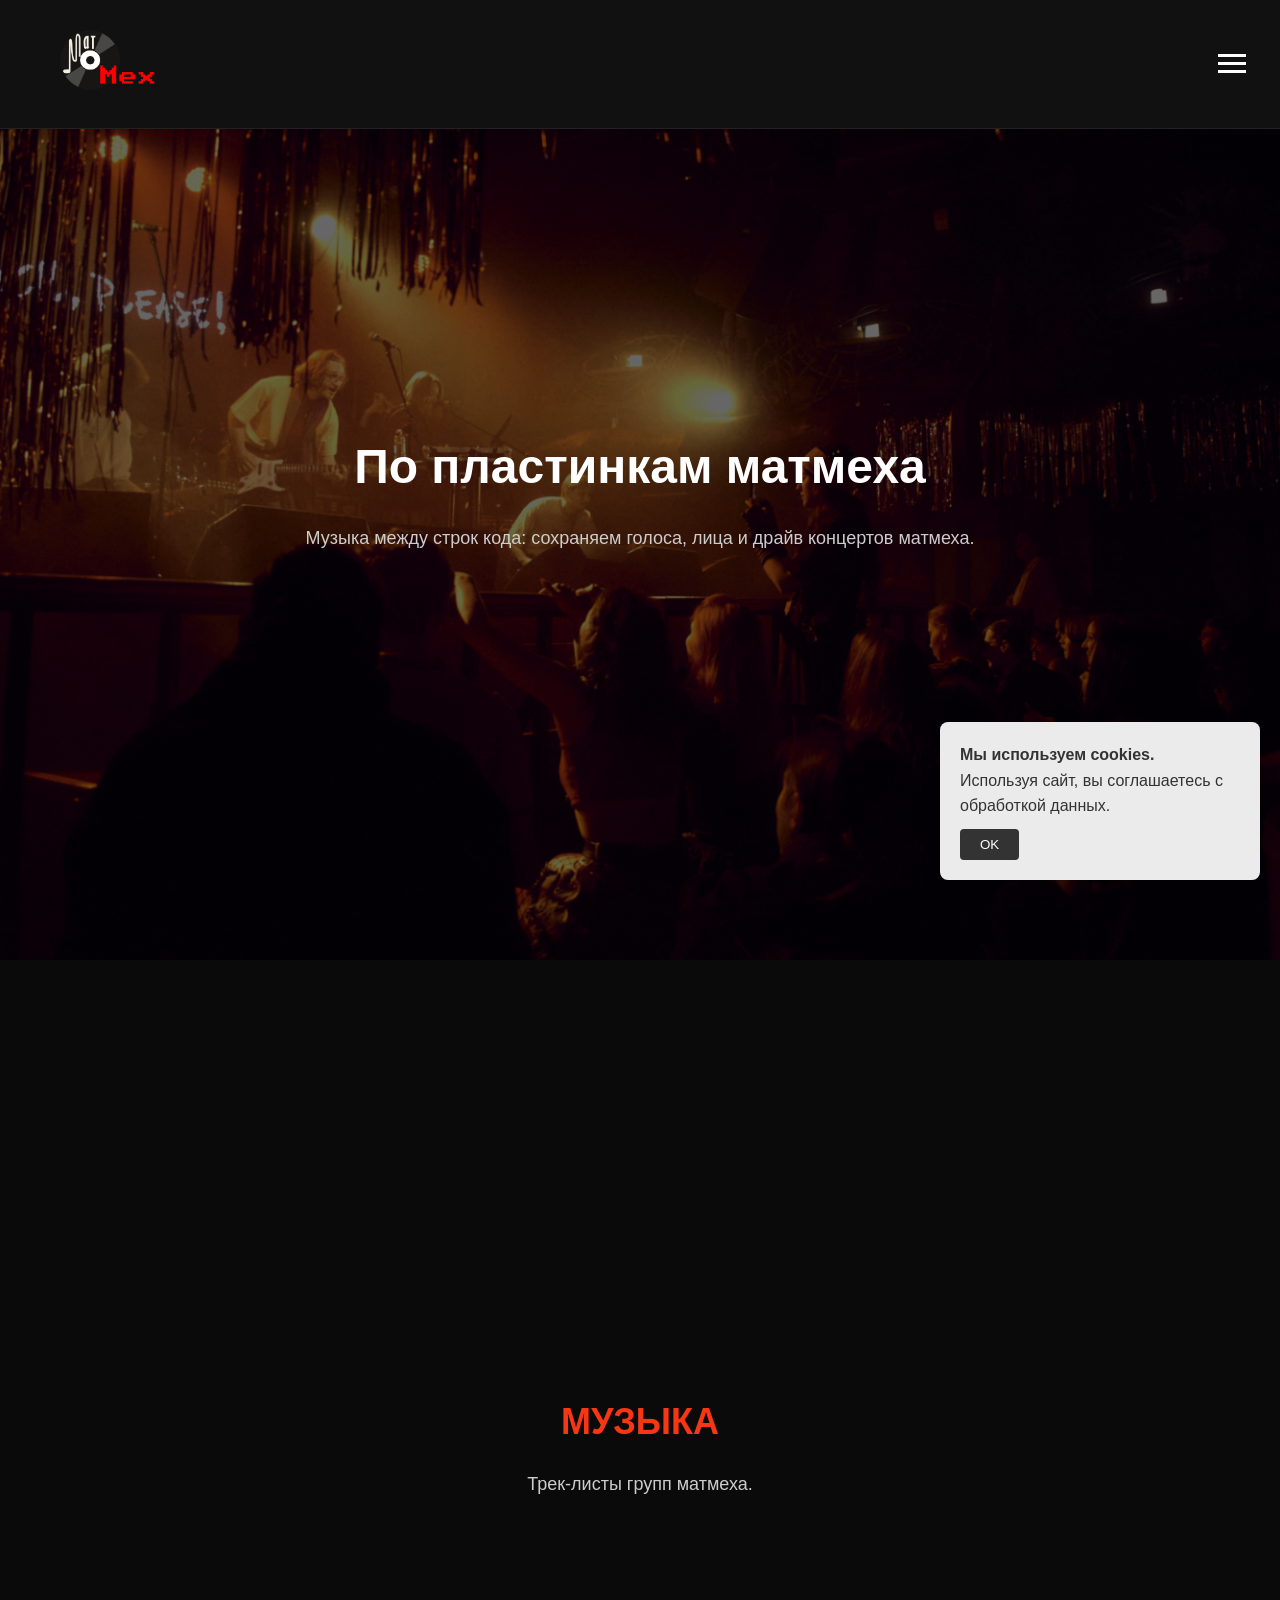
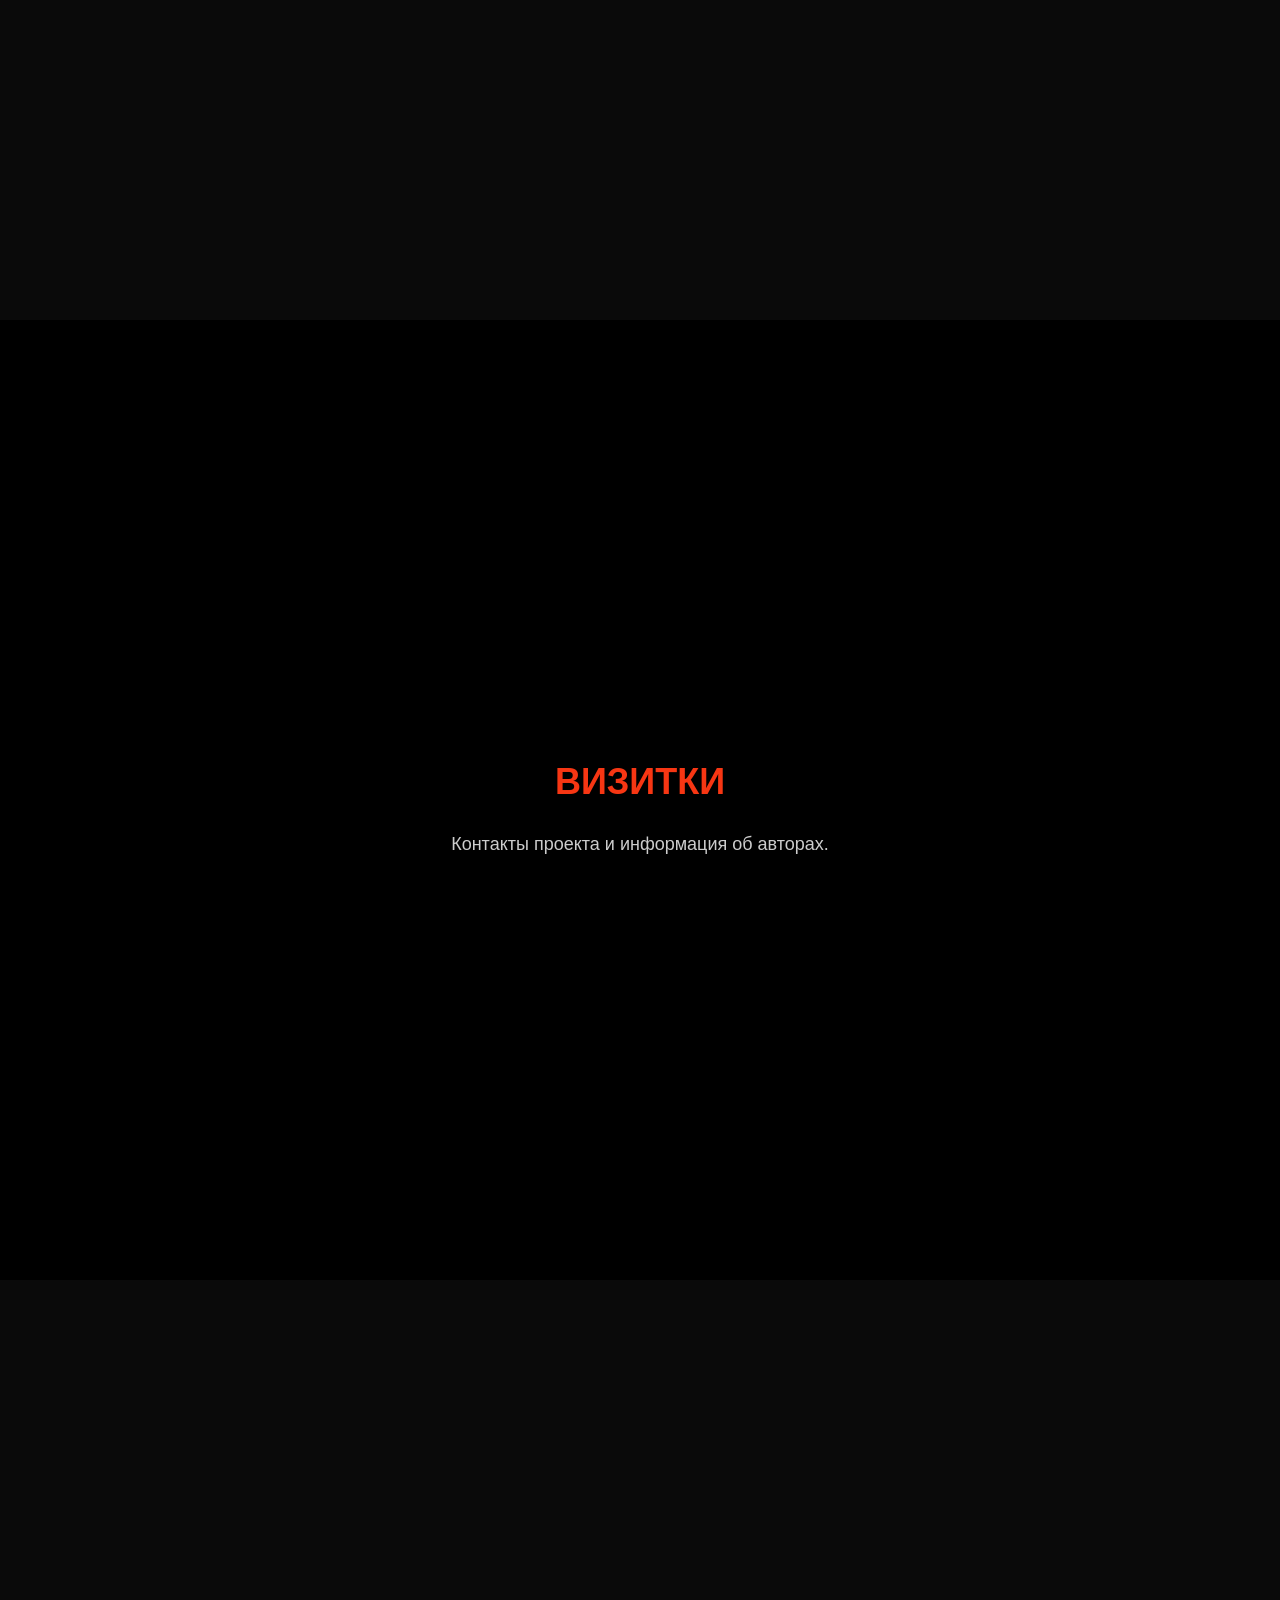
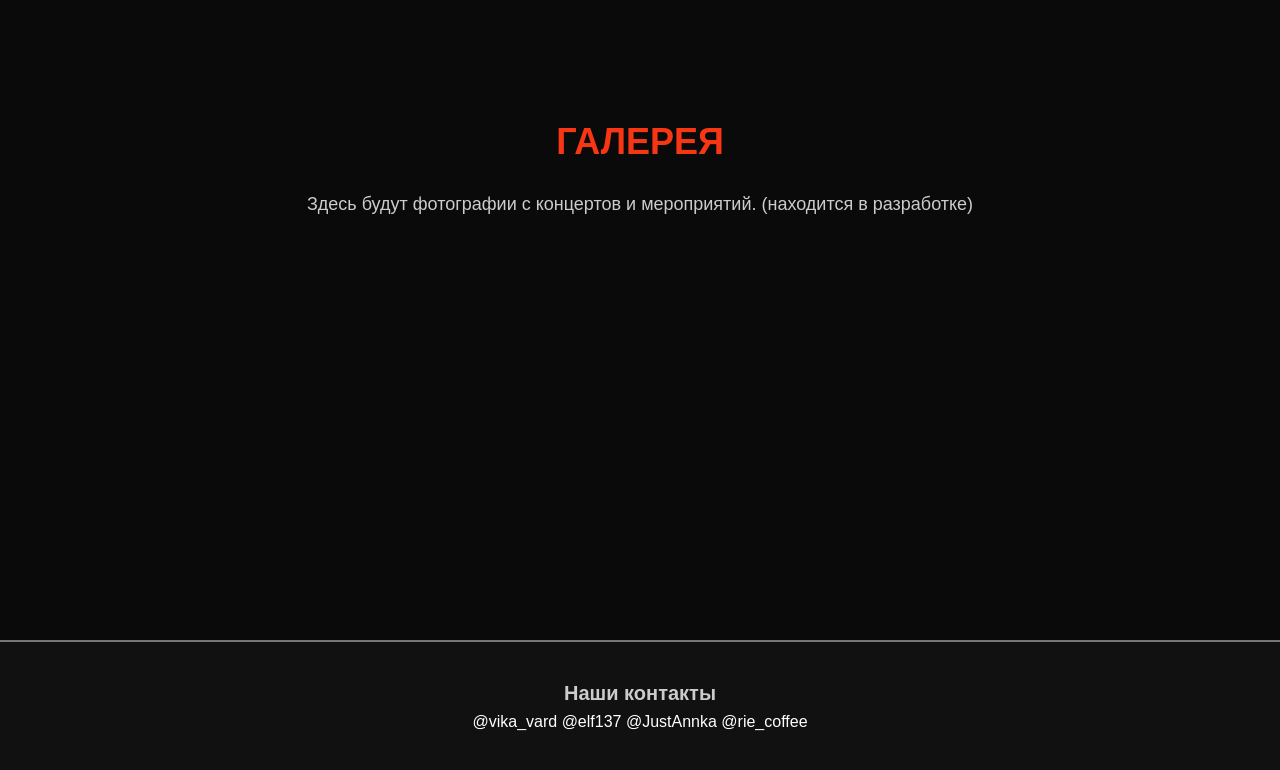
==== index.html @ 9b798415 "Update index.html" ====
<!DOCTYPE html>
<html lang="ru">
<head>
    <meta charset="utf-8" />
    <meta name="viewport" content="width=device-width, initial-scale=1.0" />
    <title>Проект По пластинкам матмеха</title>
    <meta name="description" content="Информация о музыкантах матмеха" />
    <link rel="stylesheet" href="https://tildacdn.com" type="text/css" />

    <link rel="stylesheet" href="style.css" />
</head>
<body class="t-body">

    <!-- Виджет COOKIE -->
    <div id="cookie-notice" class="cookie-wrapper">
        <div class="cookie-text">
            <strong>Мы используем cookies.</strong><br /> 
            Используя сайт, вы соглашаетесь с обработкой данных.
        </div>
        <button id="cookie-ok" class="cookie-btn">OK</button>
    </div>

    <!-- ШАПКА И МЕНЮ -->
    <header class="header">
        <div class="header__container">
            <div class="logo">
                <img src="logo.png" alt="Logo">
            </div>
            <!-- Кнопка Бургер -->
            <button type="button" class="t-menuburger">
                <span></span><span></span><span></span><span></span>
            </button>
        </div>
        <!-- Выпадающее меню -->
        <nav class="mobile-menu">
            <ul class="menu-list">
                <li><a href="#about">О ПРОЕКТЕ</a></li>
                <li><a href="#gallery">ГАЛЕРЕЯ</a></li>
                <li><a href="#music">МУЗЫКА</a></li>
                <li><a href="#vizitka">ВИЗИТКИ</a></li>
            </ul>
        </nav>
    </header>

    <!-- ОСНОВНОЙ КОНТЕНТ -->
    <main id="allrecords" class="t-records">
        
        <!-- Секция 1: Главный экран -->
        <section class="page-section hero-bg">
            <div class="container">
                <h1 class="t-title">По пластинкам матмеха</h1>
                <p class="t-descr">Музыка между строк кода: сохраняем голоса, лица и драйв концертов матмеха.</p>
            </div>
        </section>

        <!-- Секция 3: Музыка -->
        <section id="music" class="page-section">
            <div class="container">
                <h2><a href="music.html">Музыка</a></h2>
                <p>Трек-листы групп матмеха.</p>
            </div>
        </section>

        <!-- Секция 4: Визитка -->
        <section id="vizitka" class="page-section">
            <div class="container">
                <h2><a href="visit_cards.html">Визитки</a></h2>
                <p>Контакты проекта и информация об авторах.</p>
            </div>
        </section>

        <!-- Секция 5: Галерея -->
        <section id="gallery" class="page-section">
            <div class="container">
                <h2><a href="#gallery">Галерея</a></h2>
                <p>Здесь будут фотографии с концертов и мероприятий. (находится в разработке)</p>
            </div>
        </section>

    </main>

    <!-- Нижняя часть страницы -->
    <footer class="footer">
    <div class="container">
        <p>Наши контакты</p>
        <div class="telegram-links">
            <a href="https://t.me/vika_vard" target="_blank">@vika_vard</a>
            <a href="https://t.me/elf137" target="_blank">@elf137</a>
            <a href="https://t.me/JustAnnka" target="_blank">@JustAnnka</a>
            <a href="https://t.me/rie_coffee" target="_blank">@rie_coffee</a>
        </div>
    </div>
    </footer>

    <!-- СКРИПТЫ -->
    <script src="script.js"></script>

    <!-- Яндекс.Метрика (Noscript часть) -->
    <noscript>
        <div><img src="https://yandex.ru" style="position:absolute; left:-9999px;" alt="" /></div>
    </noscript>

</body>
</html>
---- style.css ----
/* ОБЩИЕ СТИЛИ */
body {
   margin: 0;
    background-color: #000;
    color: #fff;
    font-family: 'Arial', sans-serif;
    line-height: 1.6;
    -webkit-font-smoothing: antialiased;
    -moz-osx-font-smoothing: grayscale;
}

.container {
    max-width: 1200px;
    margin: 0 auto;
    padding: 0 20px;
}

.container a {
    text-decoration: none; 
    color: inherit;       
    display: inline-block;
}

.container h2 a {
    color: #f73613 !important;
}

/* ШАПКА */
.header {
    background-color: #111;
    padding: 10px 0;
    position: fixed;
    width: 100%;
    top: 0;
    z-index: 1000;
    border-bottom: 1px solid #222;
   /* border-top: 1px solid #222;*/
}

.header__container {
    display: flex;
    justify-content: space-between;
    align-items: center;
    max-width: 1200px;
    margin: 0 auto;
    padding: 0 20px;
}

.logo img {
    height: 100px;
    width: auto;
}

/* БУРГЕР */
.t-menuburger {
    width: 28px;
    height: 20px;
    position: relative;
    border: none;
    background: none;
    cursor: pointer;
}

.t-menuburger span {
    display: block;
    position: absolute;
    width: 100%;
    height: 3px;
    background-color: #fff;
    transition: .25s ease-in-out;
}

.t-menuburger span:nth-child(1) { top: 0; }
.t-menuburger span:nth-child(2), .t-menuburger span:nth-child(3) { top: 8px; }
.t-menuburger span:nth-child(4) { top: 16px; }

.t-menuburger.open span:nth-child(1) { top: 8px; width: 0%; left: 50%; }
.t-menuburger.open span:nth-child(2) { transform: rotate(45deg); }
.t-menuburger.open span:nth-child(3) { transform: rotate(-45deg); }
.t-menuburger.open span:nth-child(4) { top: 8px; width: 0%; left: 50%; }

/* МОБИЛЬНОЕ МЕНЮ */
.mobile-menu {
    position: fixed;
    top: 70px;
    left: 0;
    width: 100%;
    height: 0;
    background: #111;
    overflow: hidden;
    transition: 0.3s ease-in-out;
}

.mobile-menu.active {
    height: calc(100vh - 70px);
}

.menu-list {
    list-style: none;
    padding: 40px;
    text-align: center;
}

.menu-list li { margin-bottom: 30px; }

.menu-list a {
    color: #fff;
    text-decoration: none;
    font-size: 22px;
    font-weight: 700;
    letter-spacing: 2px;
    text-transform: uppercase;
}

.menu-list a:hover { color: #f73613; }

.footer {
    background-color: #111;
    padding: 35px;
    text-align: center;
    border-top: 2px solid #777777;
}

.footer p {
    margin: 0;
    font-size: 20px;
    font-weight: bold;
}

/* СЕКЦИИ */
.page-section {
    padding: 120px 0;
    min-height: 80vh;
    display: flex;
    align-items: center;
   justify-content: center;
}

section:nth-child(even) { background-color: #0a0a0a; }

.hero-bg {
   /* background: linear-gradient(rgba(0,0,0,0.7), rgba(0,0,0,0.7)), 
                url('https://tildacdn.com');*/
   background: linear-gradient(rgba(0,0,0,0.6), rgba(0,0,0,0.6)), 
                url('entry 101.jpg');
    background-size: cover;
    background-position: center;
    text-align: center;
}

h1 {
    font-size: clamp(1.5rem, 4vw + 1rem, 3rem);
    color: #fff;
    margin-bottom: 10px;

}

h2 {
     font-size: 36px;
    color: #f73613; 
    text-transform: uppercase;
    margin-bottom: 20px;
}

p {
    color: #ccc;
    font-size: 18px;
}

.page-section .container {
  width: 100%;
  box-sizing: border-box;
  margin-left: auto;
  margin-right: auto;
   text-align: center;
}

.page-section h2 {
  margin-left: 0;
  margin-right: 0;
   text-align: center;
}



@media (max-width: 768px) {
   body {
      font-size: 14px;
   }
   h1{
      font-size: 24px;
   }
}
      
/* COOKIE */
.cookie-wrapper {
    position: fixed;
    bottom: 20px;
    right: 20px;
    background: #ebebeb;
    color: #333;
    padding: 20px;
    border-radius: 8px;
    width: 280px;
    z-index: 2000;
    box-shadow: 0 4px 15px rgba(0,0,0,0.5);
}

.cookie-btn {
    margin-top: 10px;
    background: #333;
    color: #fff;
    border: none;
    padding: 8px 20px;
    border-radius: 4px;
    cursor: pointer;
}

/* Анимация появления контента */
.t-records { opacity: 0; transition: opacity 0.6s ease; }
.t-records_visible { opacity: 1; }

#vizitka a, 
#vizitka h2 a, 
.btn-link {
    text-decoration: none !important;
    border-bottom: none !important; /* На случай, если это имитация линией снизу */
    box-shadow: none !important;    /* На случай, если это тень */
}
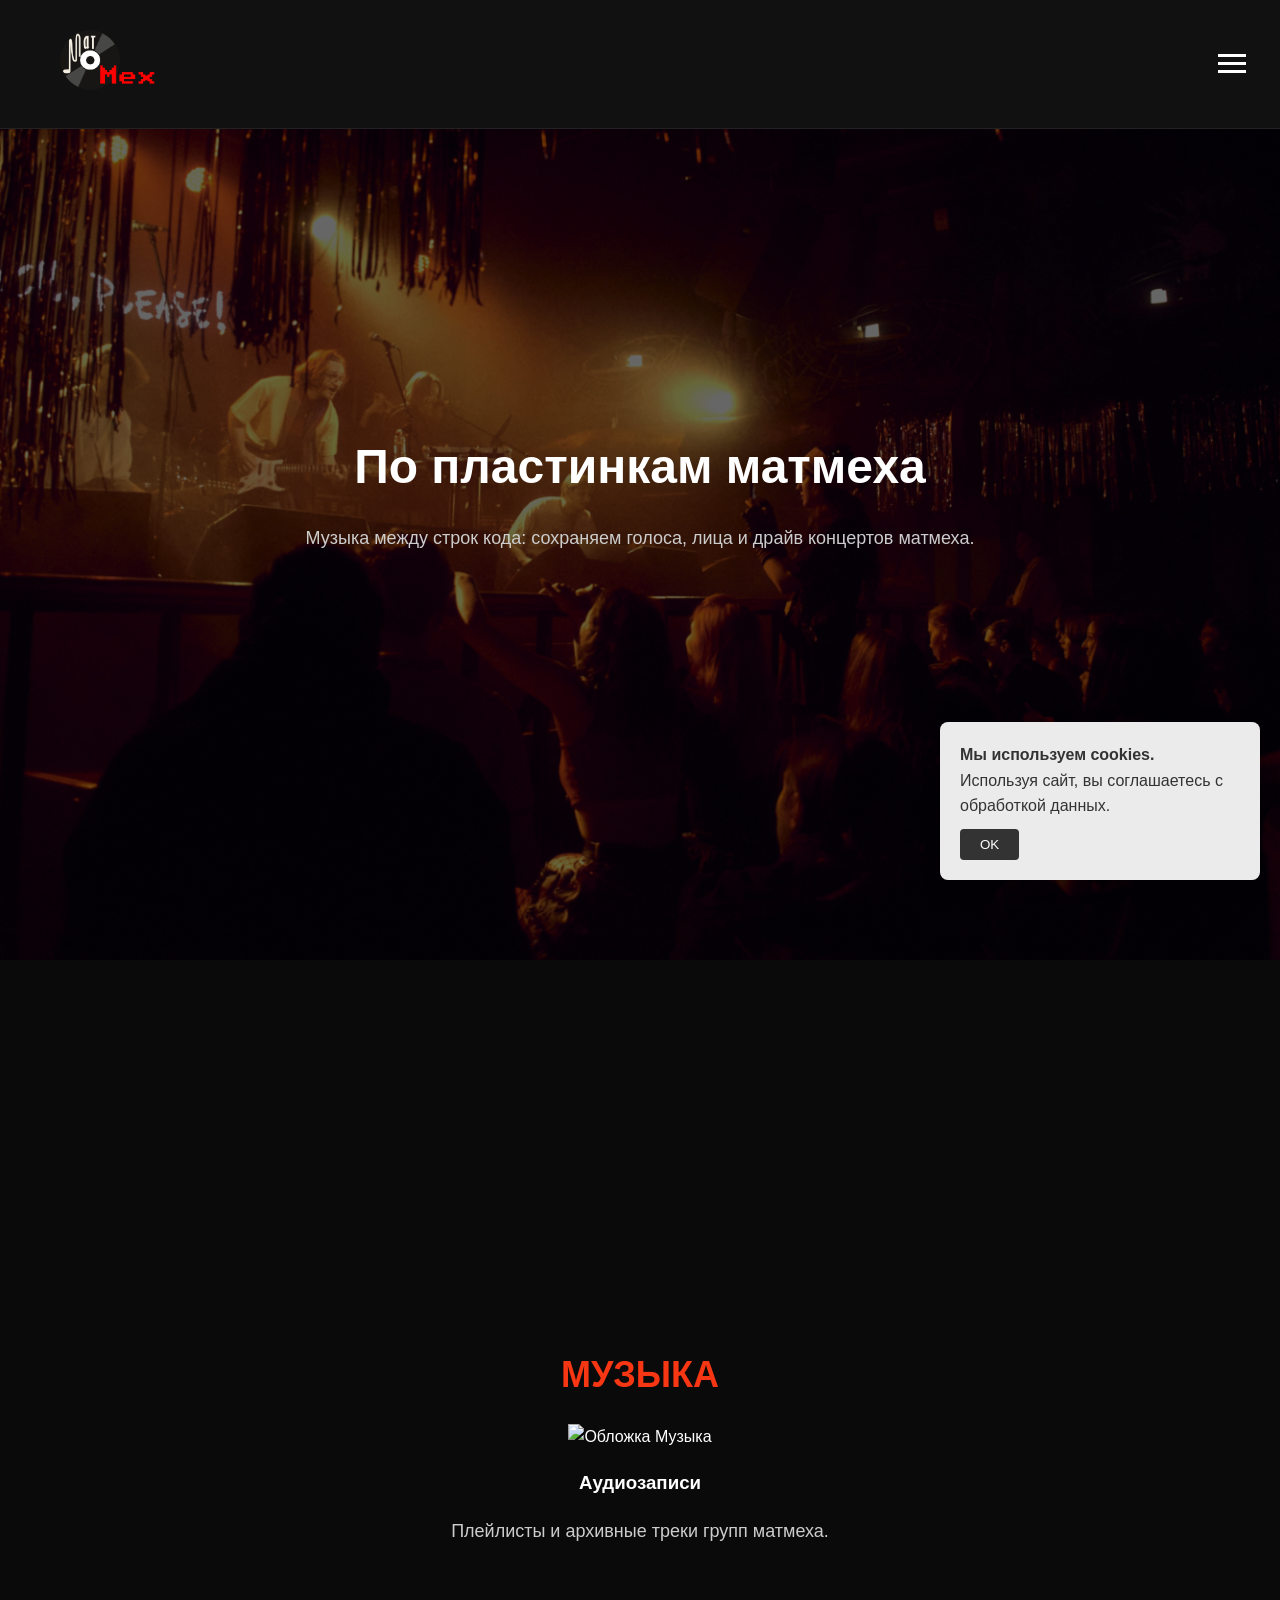
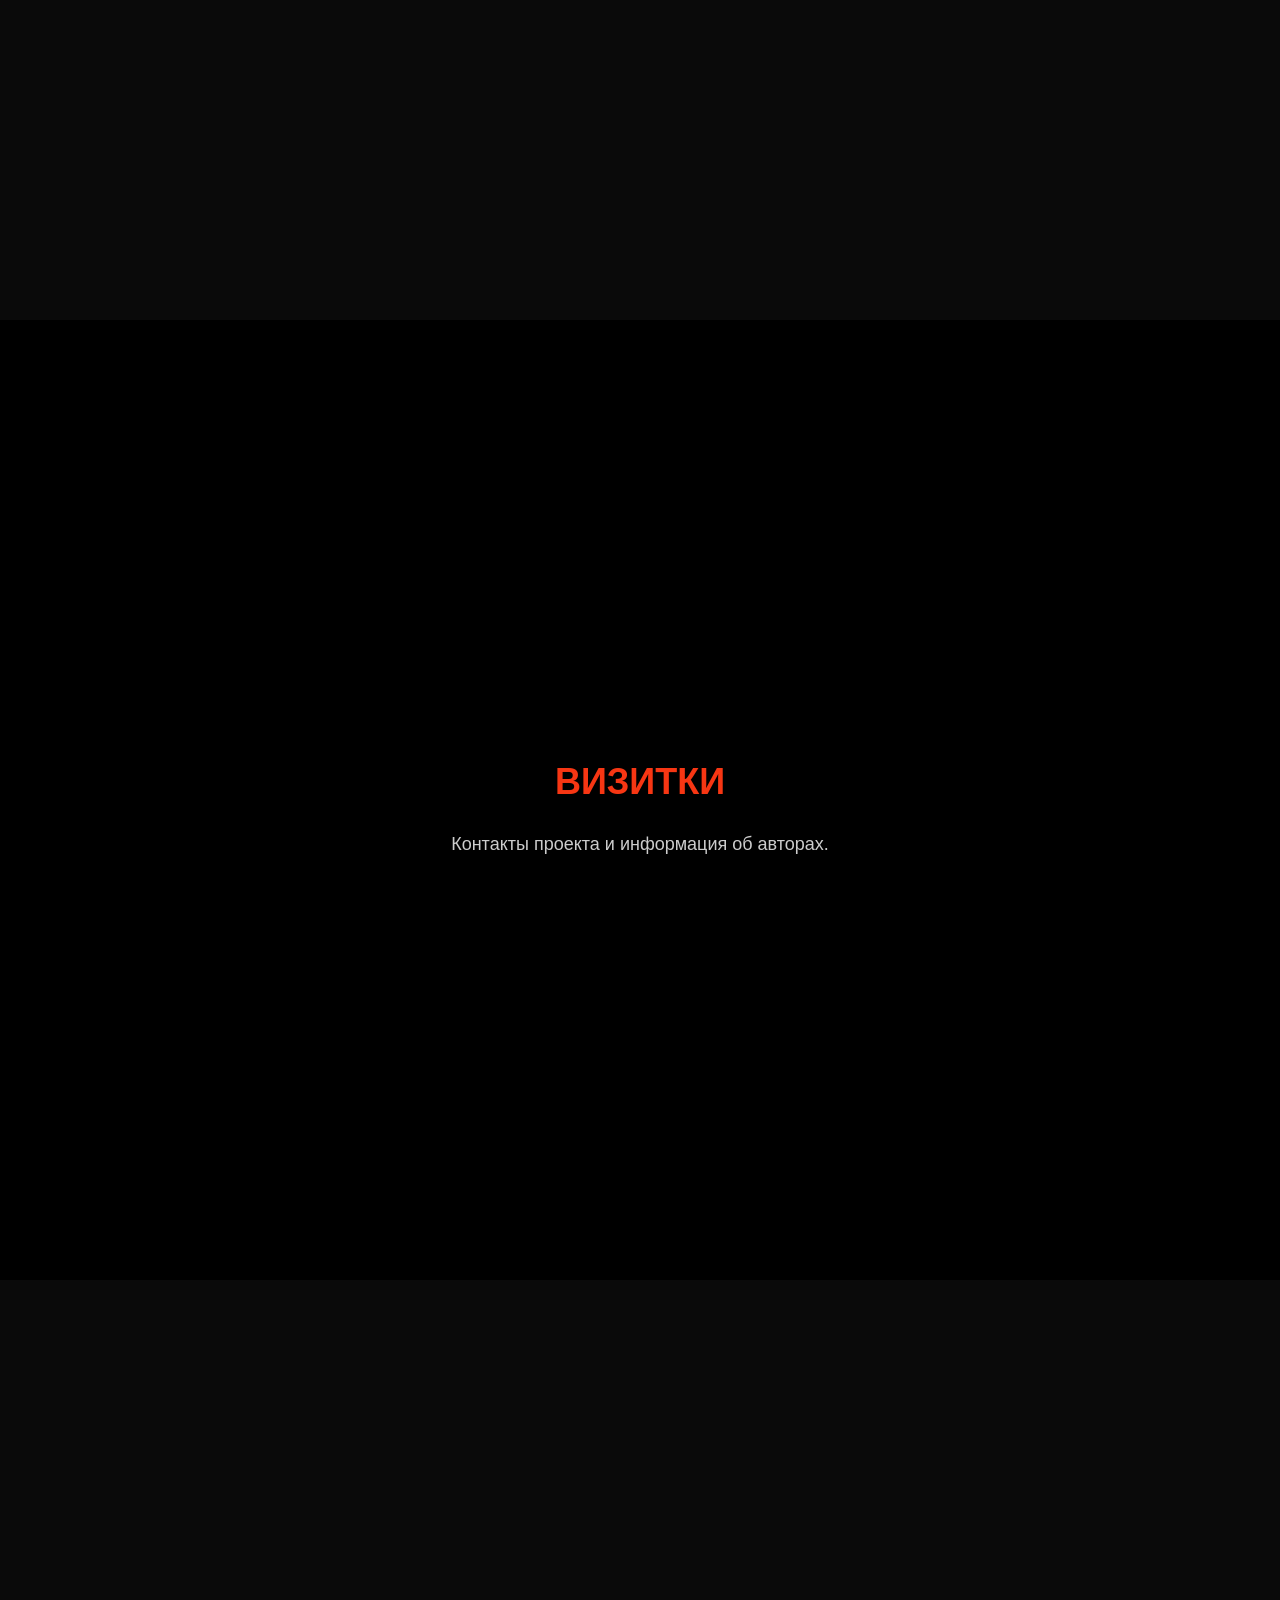
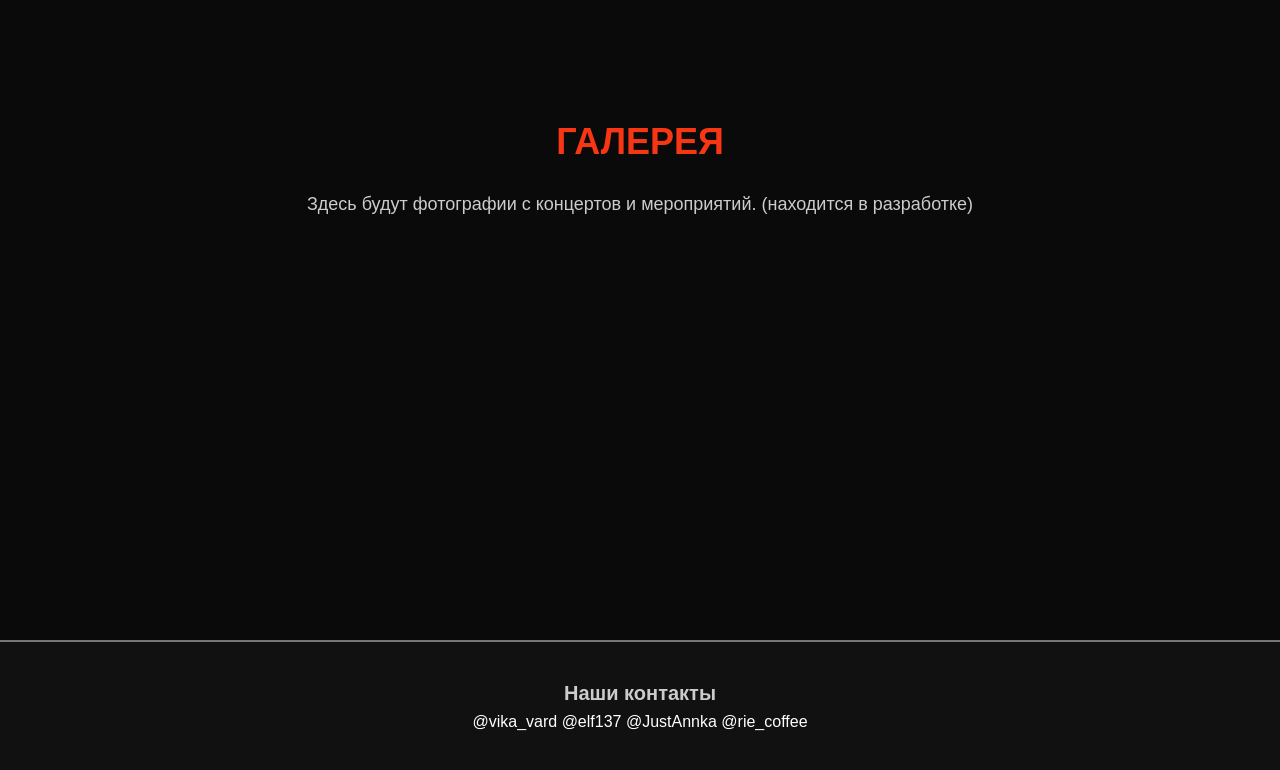
==== commit 5c5e6b4f: "Update index.html" ====
--- a/index.html
+++ b/index.html
@@ -53,11 +53,22 @@
             </div>
         </section>
 
-        <!-- Секция 3: Музыка -->
+       <!-- Секция 3: Музыка -->
         <section id="music" class="page-section">
             <div class="container">
-                <h2><a href="music.html">Музыка</a></h2>
-                <p>Трек-листы групп матмеха.</p>
+                <h2>Музыка</h2>
+                <div class="cards-grid">
+                    <!-- Карточка 1 -->
+                    <a href="music.html" class="section-card">
+                        <div class="card-image-wrapper">
+                            <img src="music-cover.jpg" alt="Обложка Музыка">
+                        </div>
+                        <div class="card-content">
+                            <h3>Аудиозаписи</h3>
+                            <p>Плейлисты и архивные треки групп матмеха.</p>
+                        </div>
+                    </a>
+                </div>
             </div>
         </section>
 
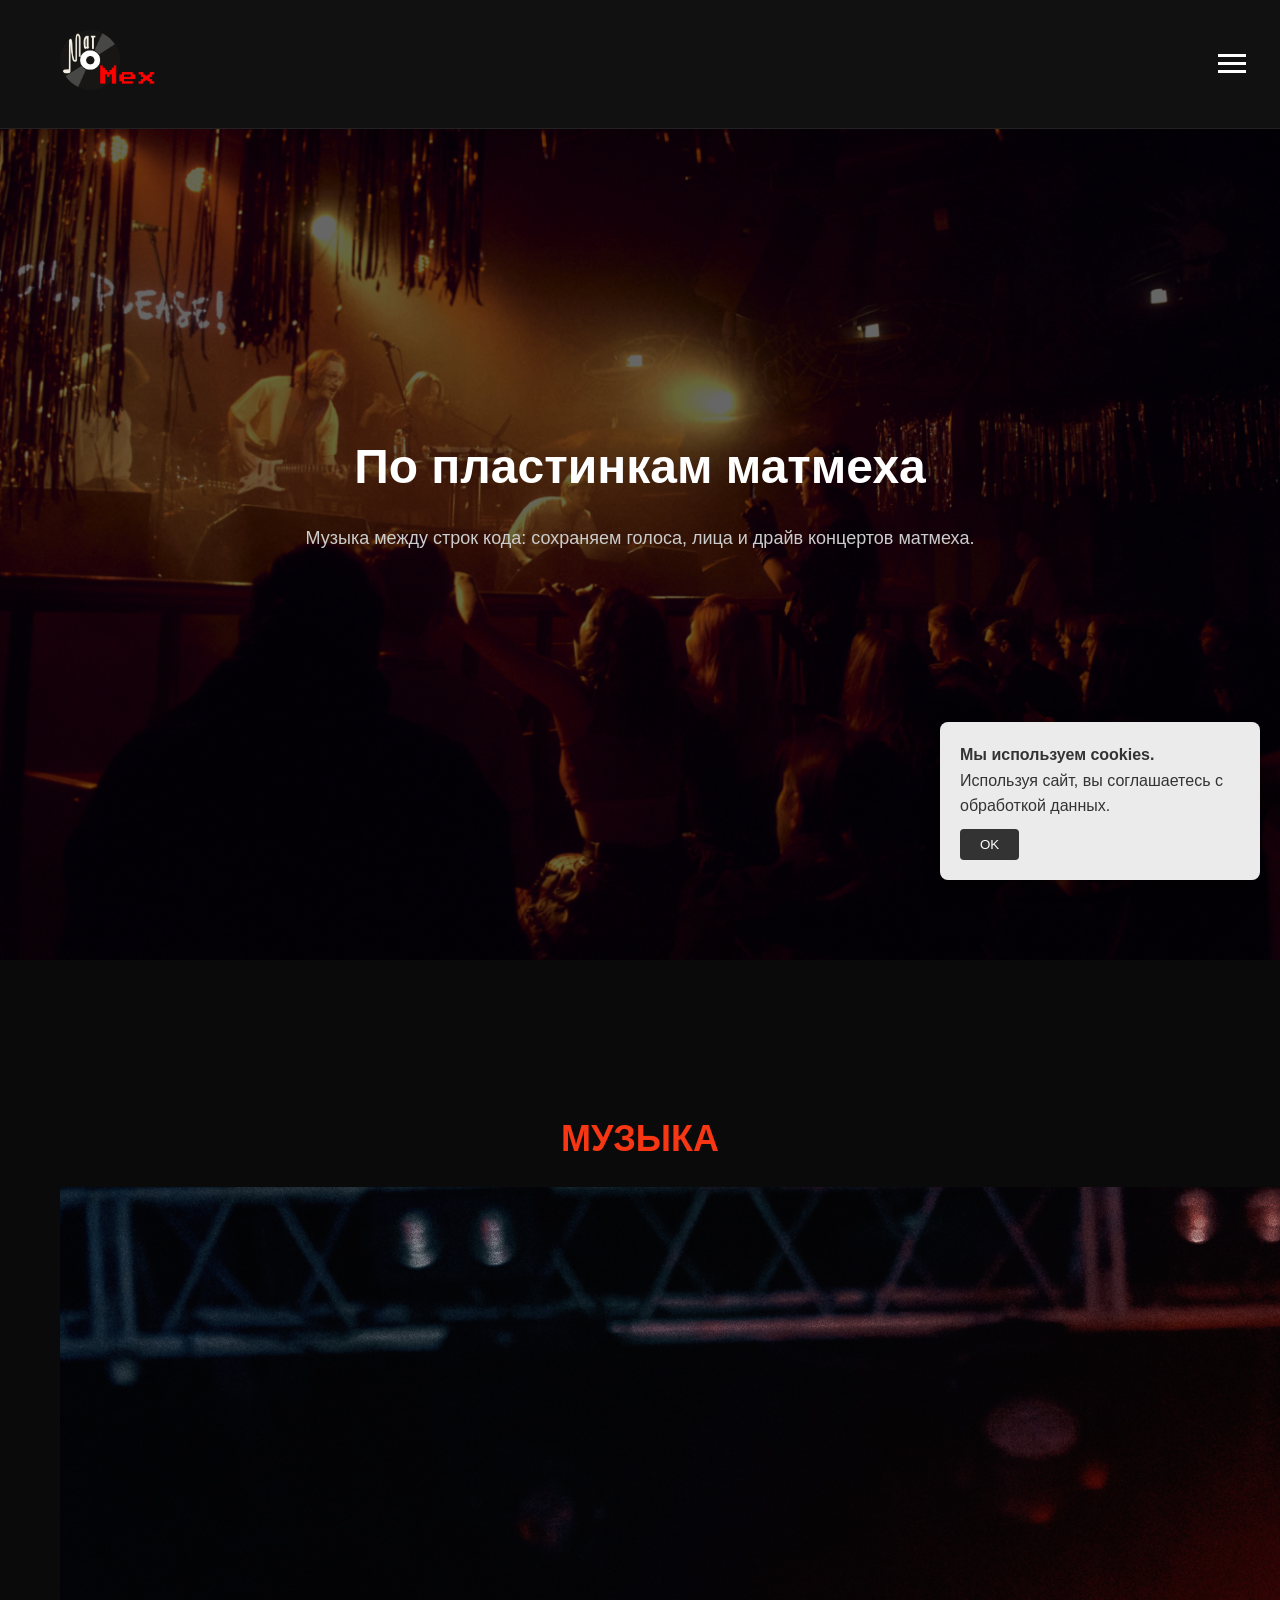
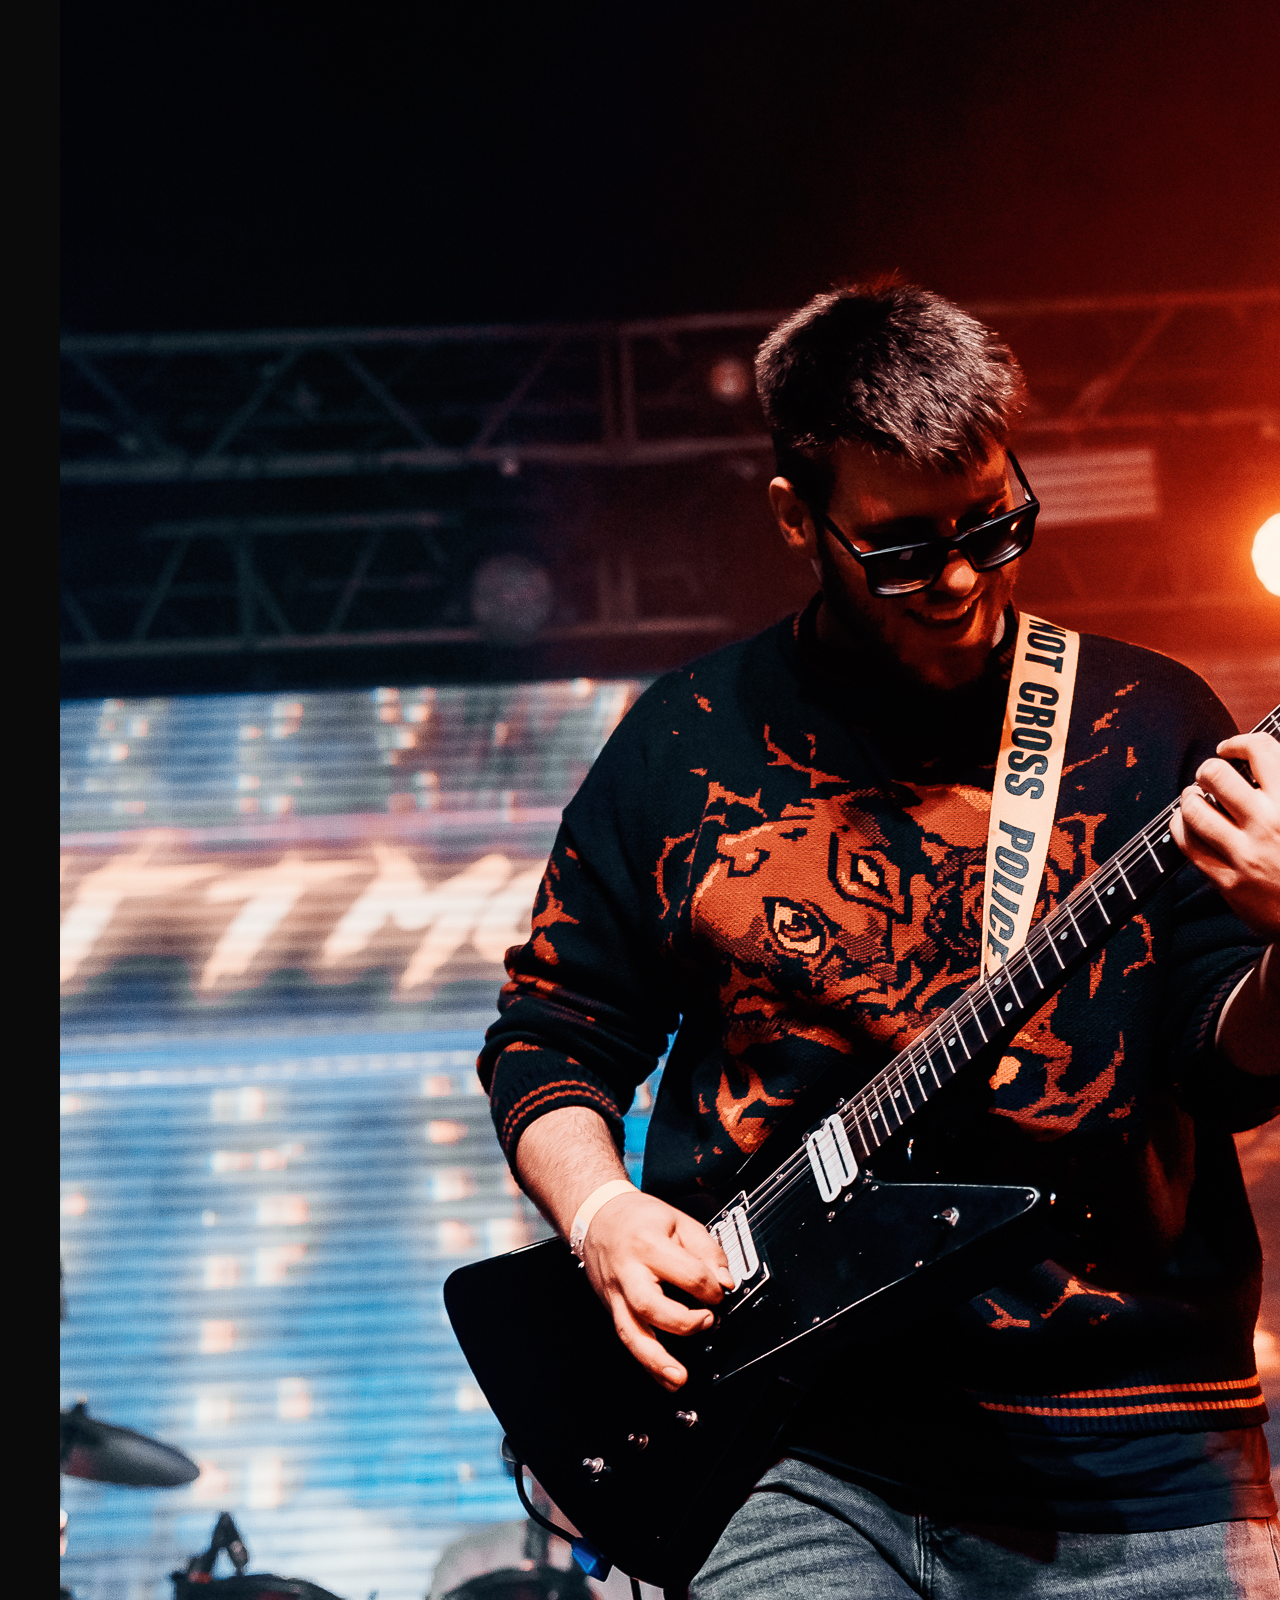
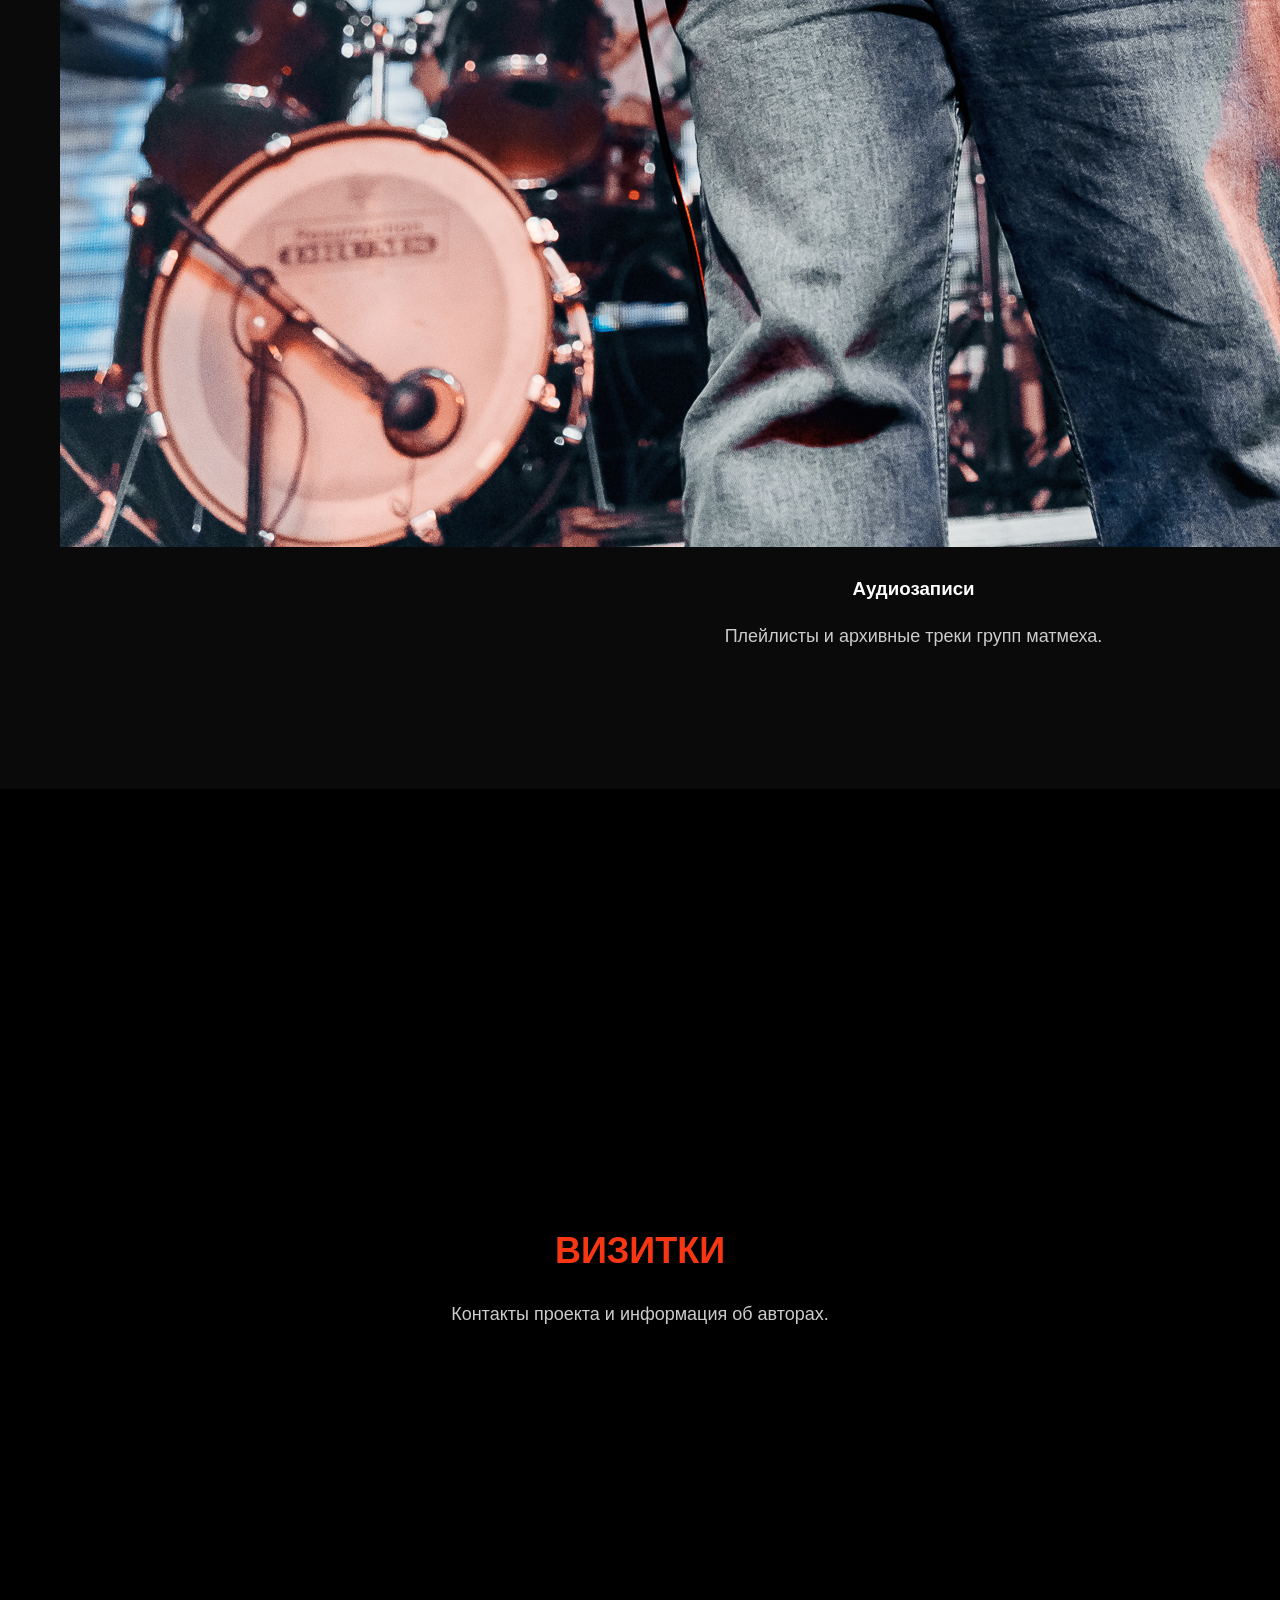
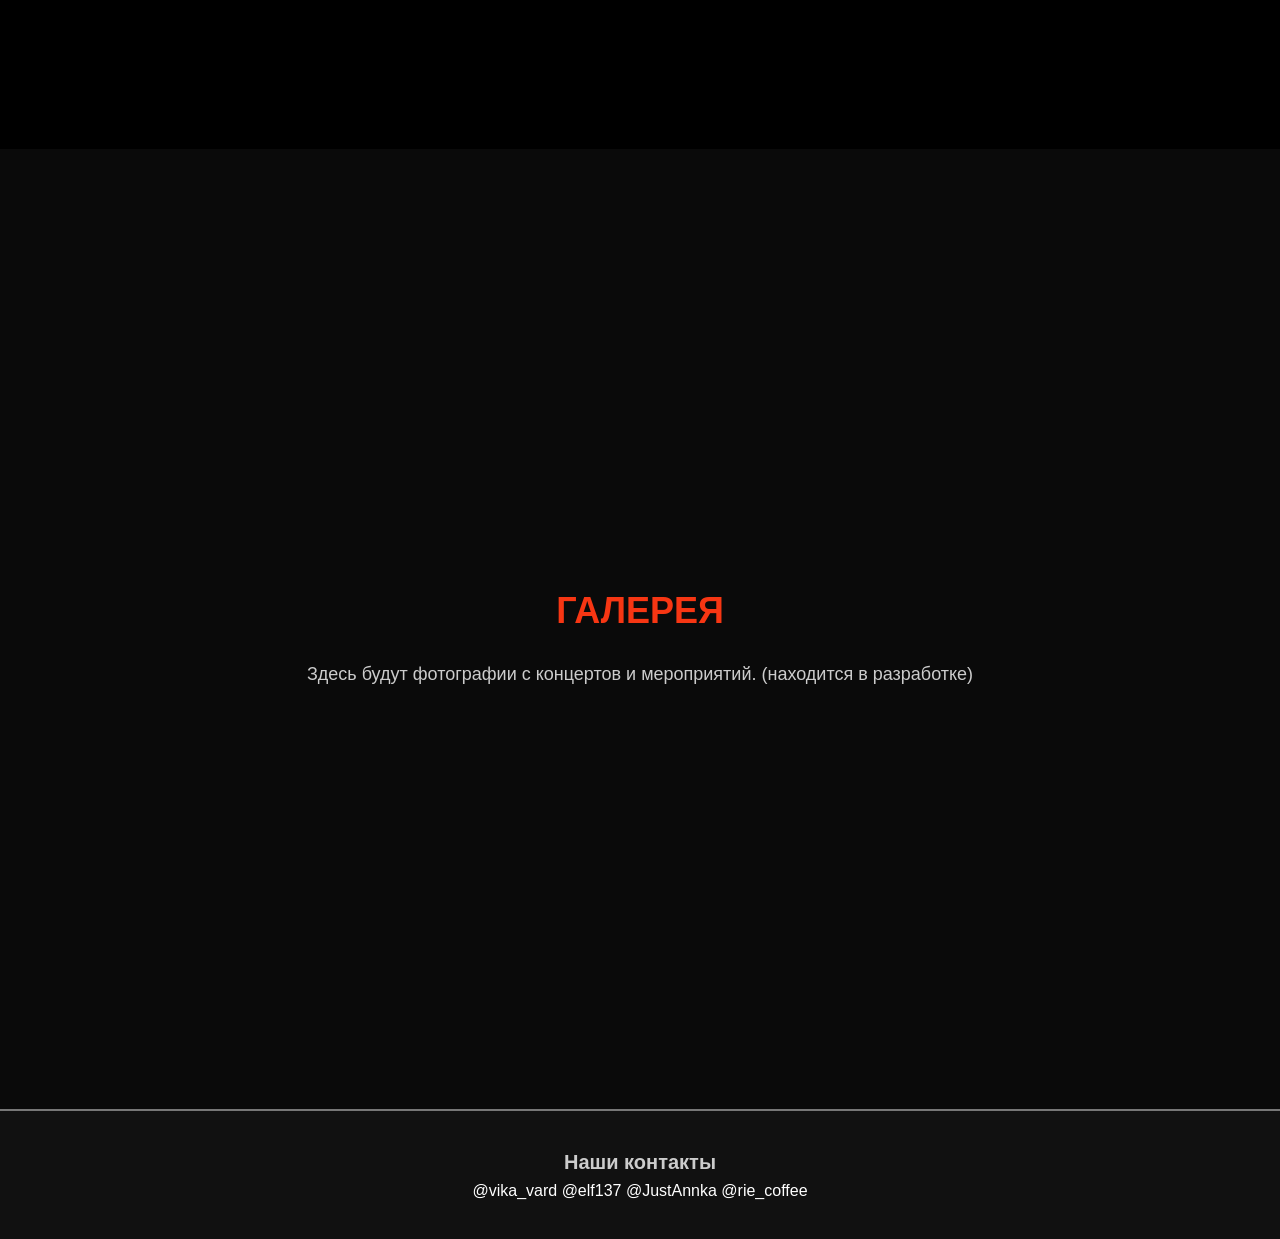
==== commit eb2f4081: "Update index.html" ====
--- a/index.html
+++ b/index.html
@@ -61,7 +61,7 @@
                     <!-- Карточка 1 -->
                     <a href="music.html" class="section-card">
                         <div class="card-image-wrapper">
-                            <img src="music-cover.jpg" alt="Обложка Музыка">
+                            <img src="DSC04264.jpg" alt="Обложка Музыка">
                         </div>
                         <div class="card-content">
                             <h3>Аудиозаписи</h3>
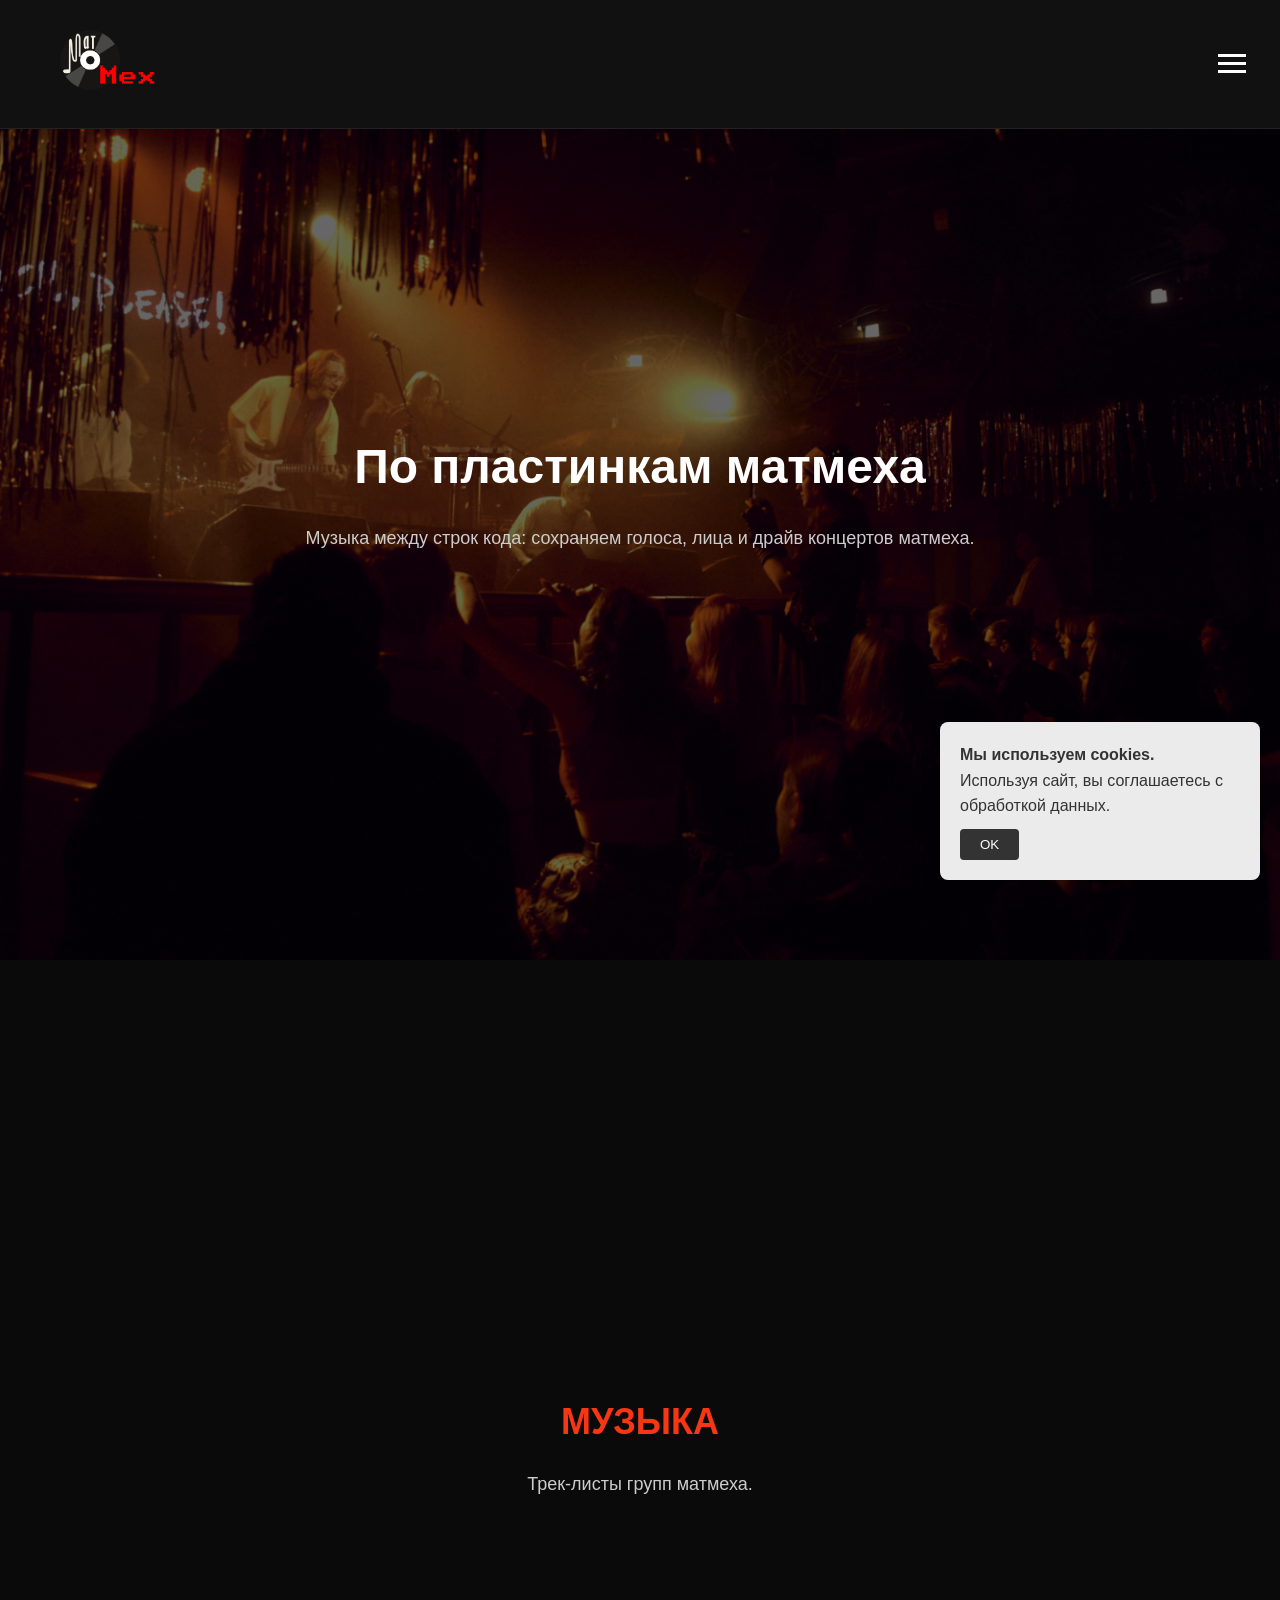
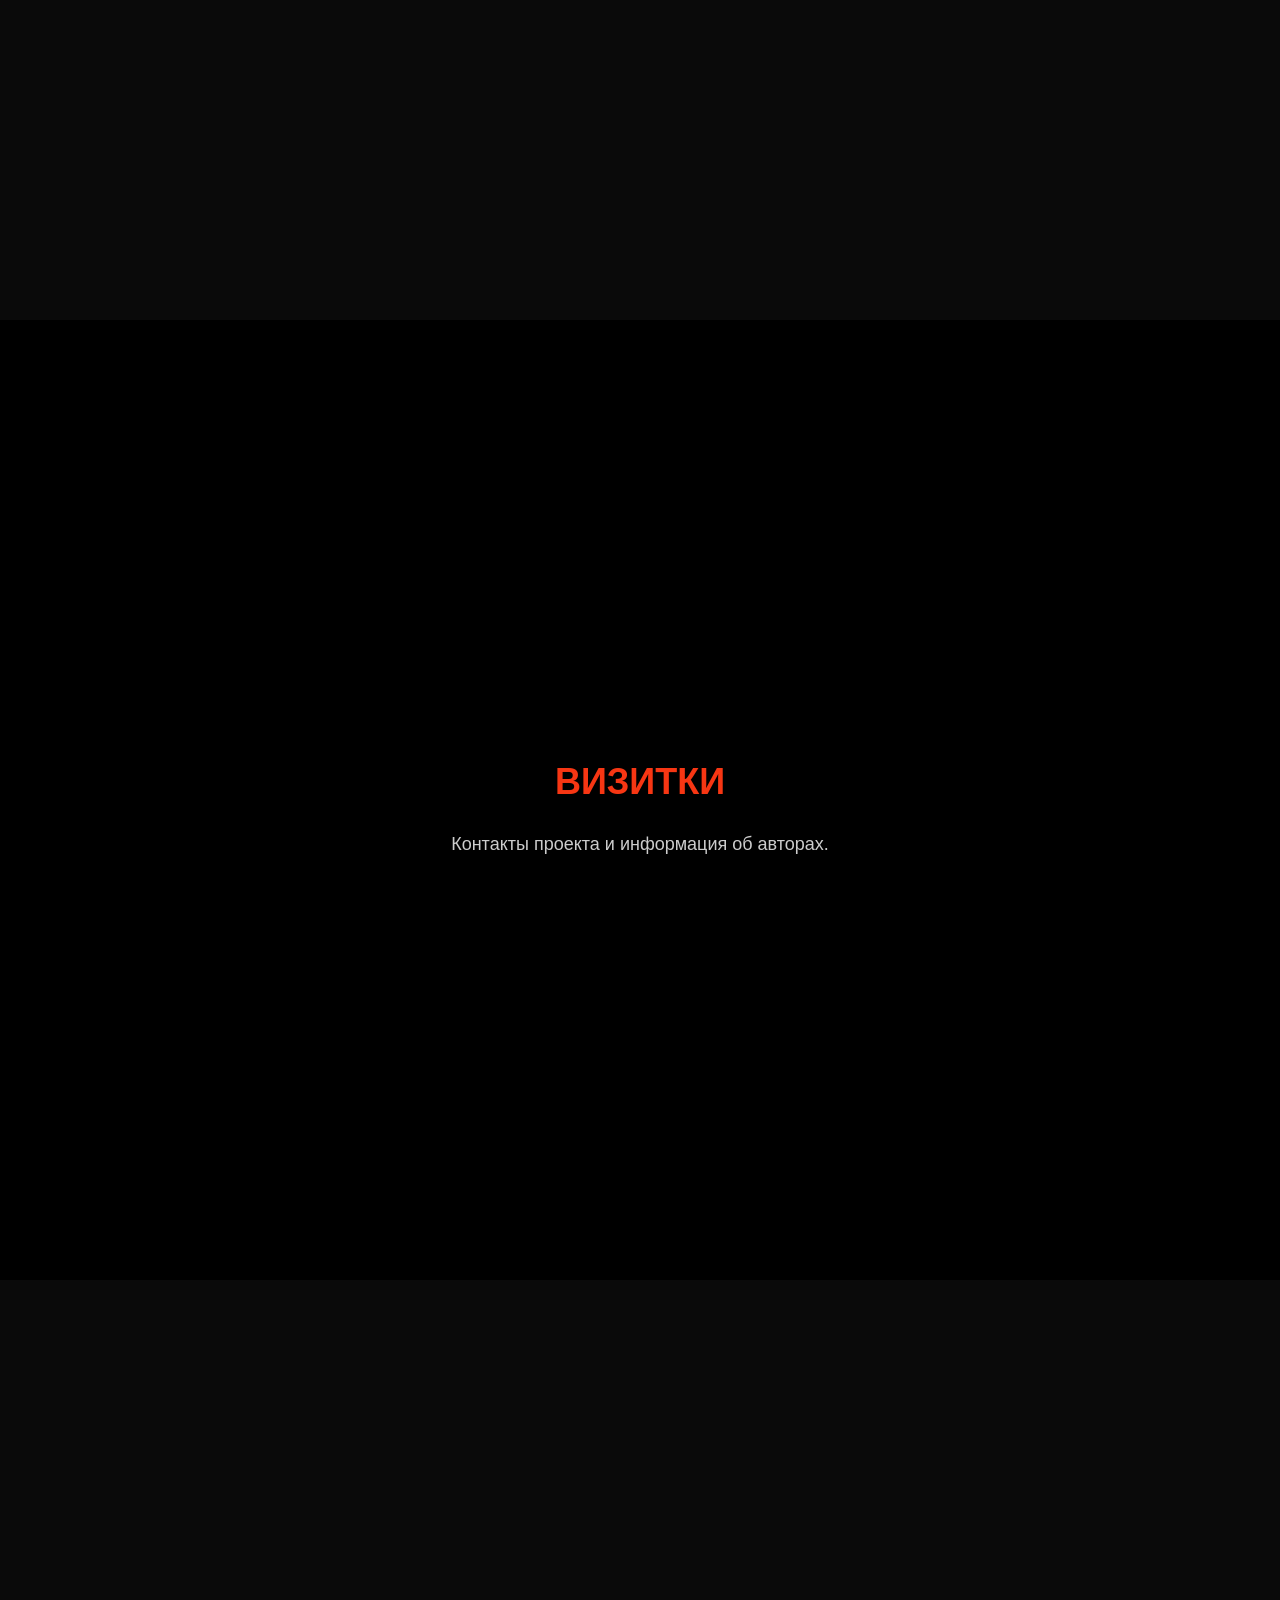
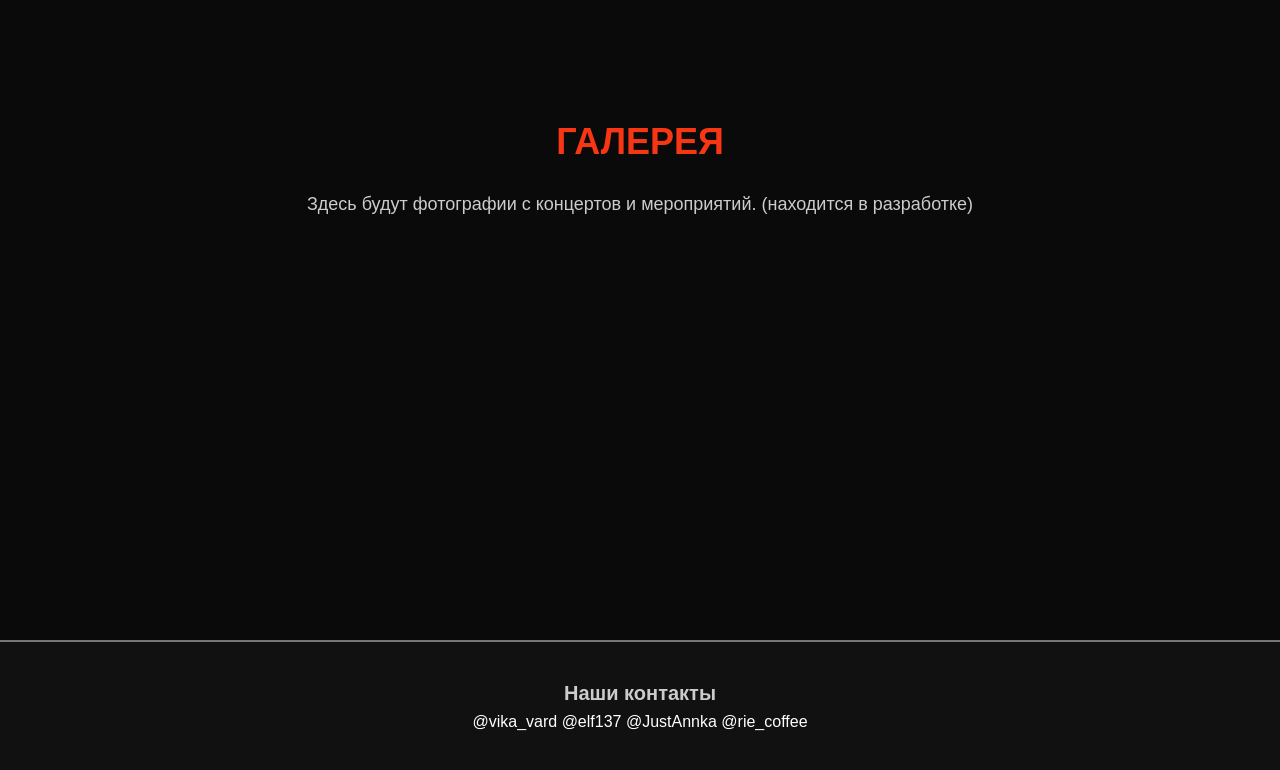
==== commit 7985ec5a: "Update index.html" ====
--- a/index.html
+++ b/index.html
@@ -56,21 +56,11 @@
        <!-- Секция 3: Музыка -->
         <section id="music" class="page-section">
             <div class="container">
-                <h2>Музыка</h2>
-                <div class="cards-grid">
-                    <!-- Карточка 1 -->
-                    <a href="music.html" class="section-card">
-                        <div class="card-image-wrapper">
-                            <img src="DSC04264.jpg" alt="Обложка Музыка">
-                        </div>
-                        <div class="card-content">
-                            <h3>Аудиозаписи</h3>
-                            <p>Плейлисты и архивные треки групп матмеха.</p>
-                        </div>
-                    </a>
-                </div>
+                <h2><a href="music.html">Музыка</a></h2>
+                <p>Трек-листы групп матмеха.</p>
             </div>
         </section>
+
 
         <!-- Секция 4: Визитка -->
         <section id="vizitka" class="page-section">
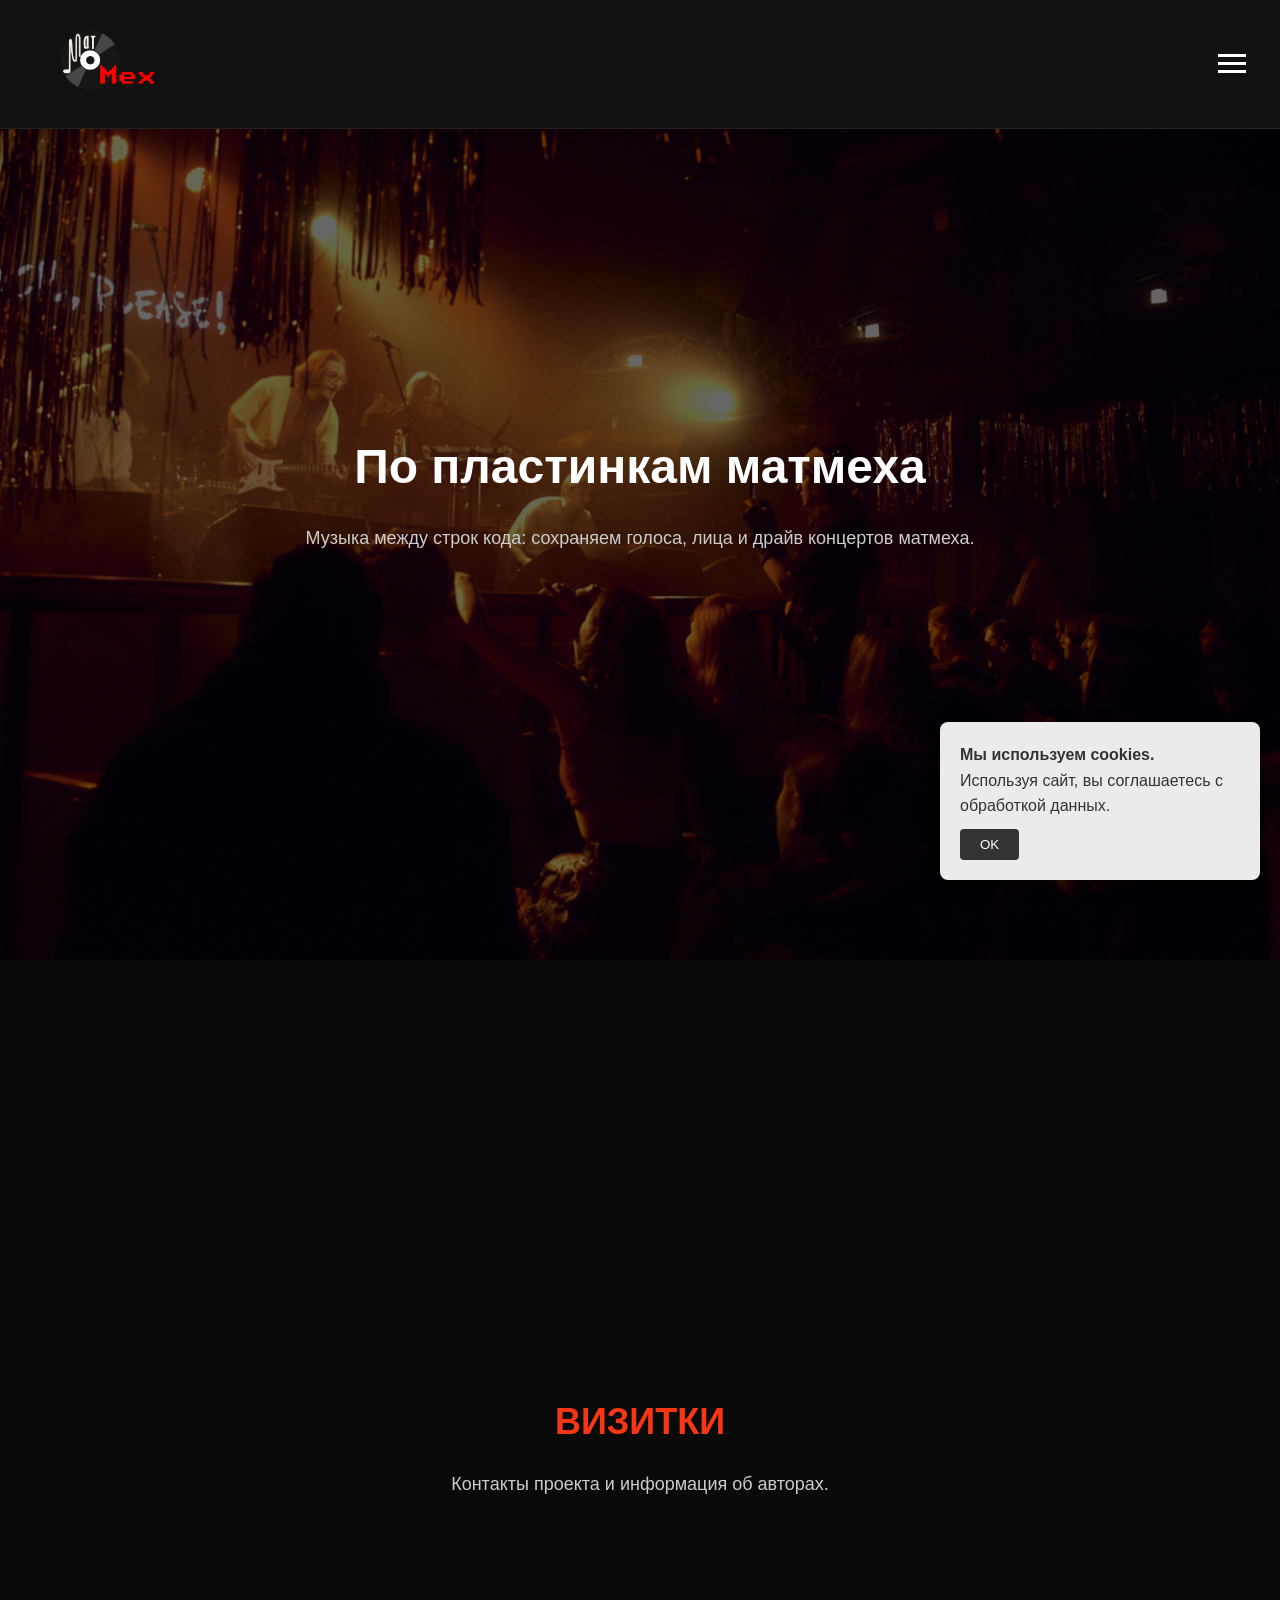
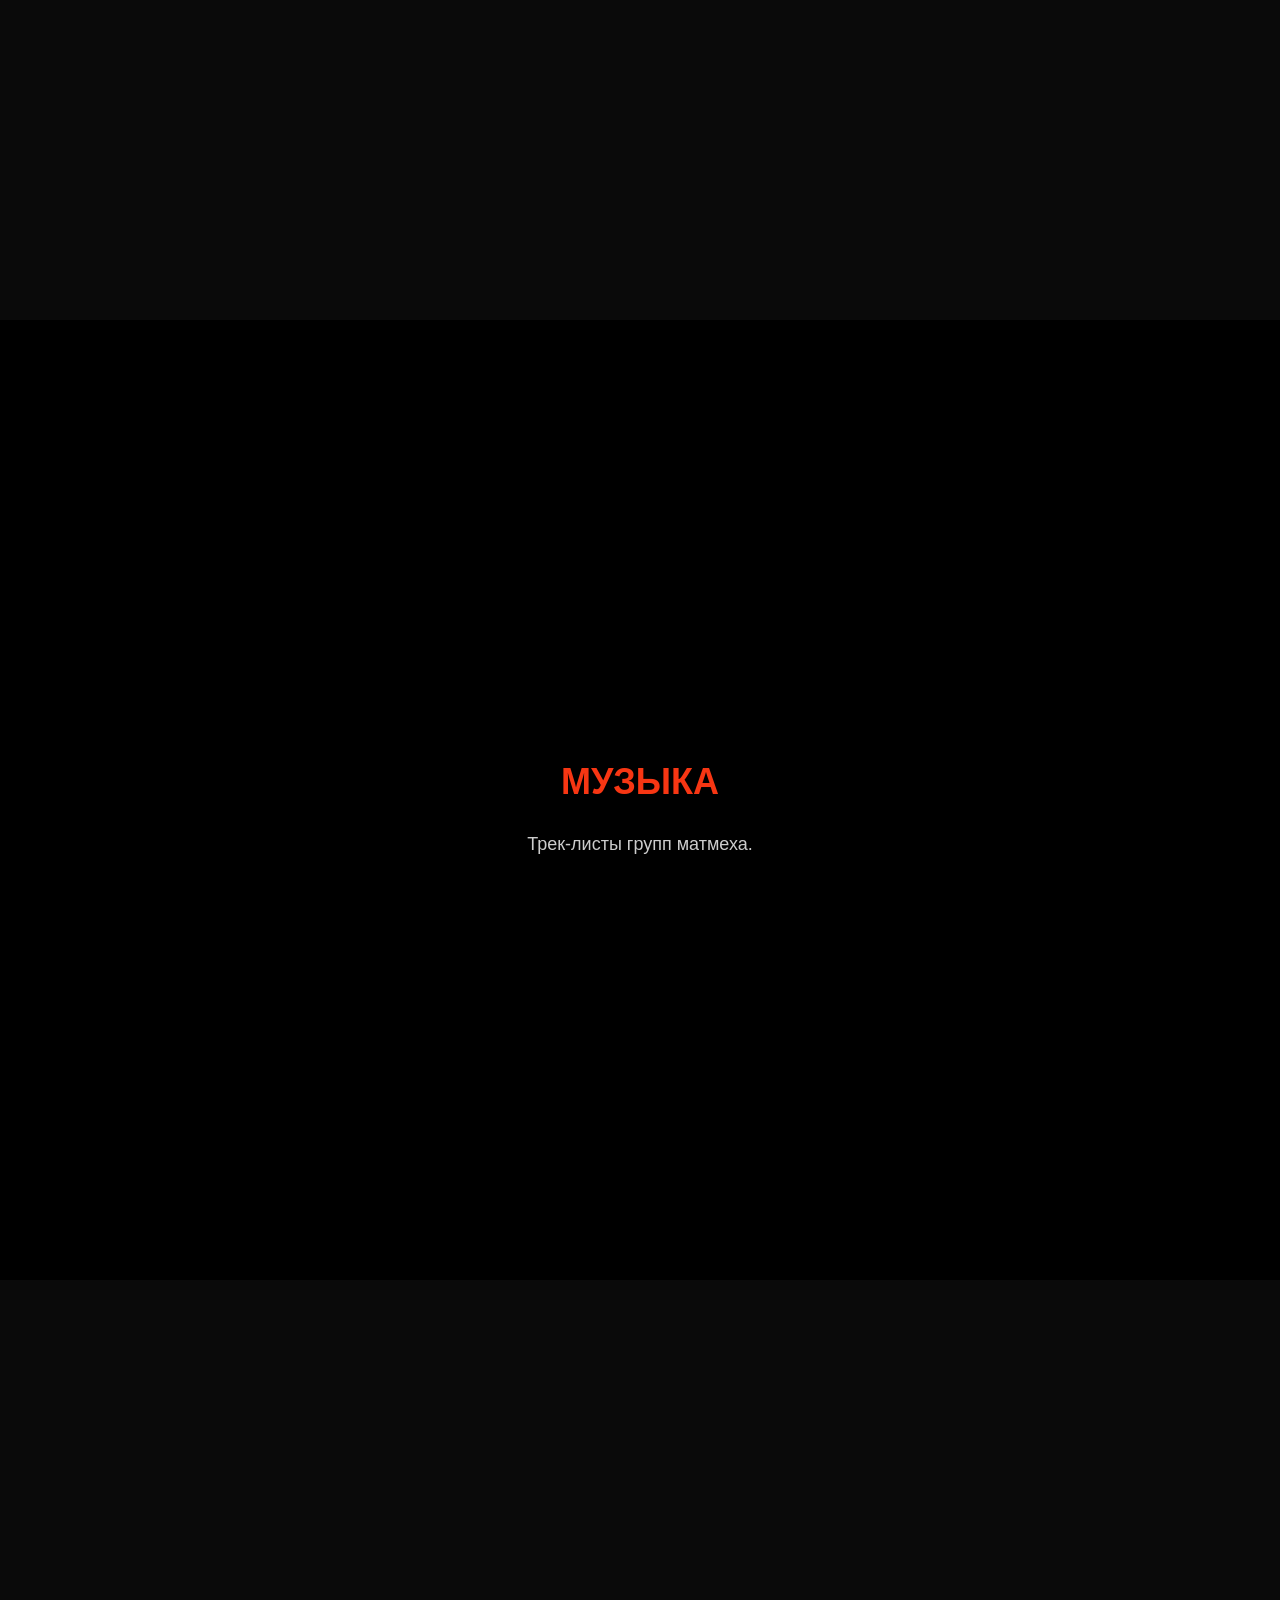
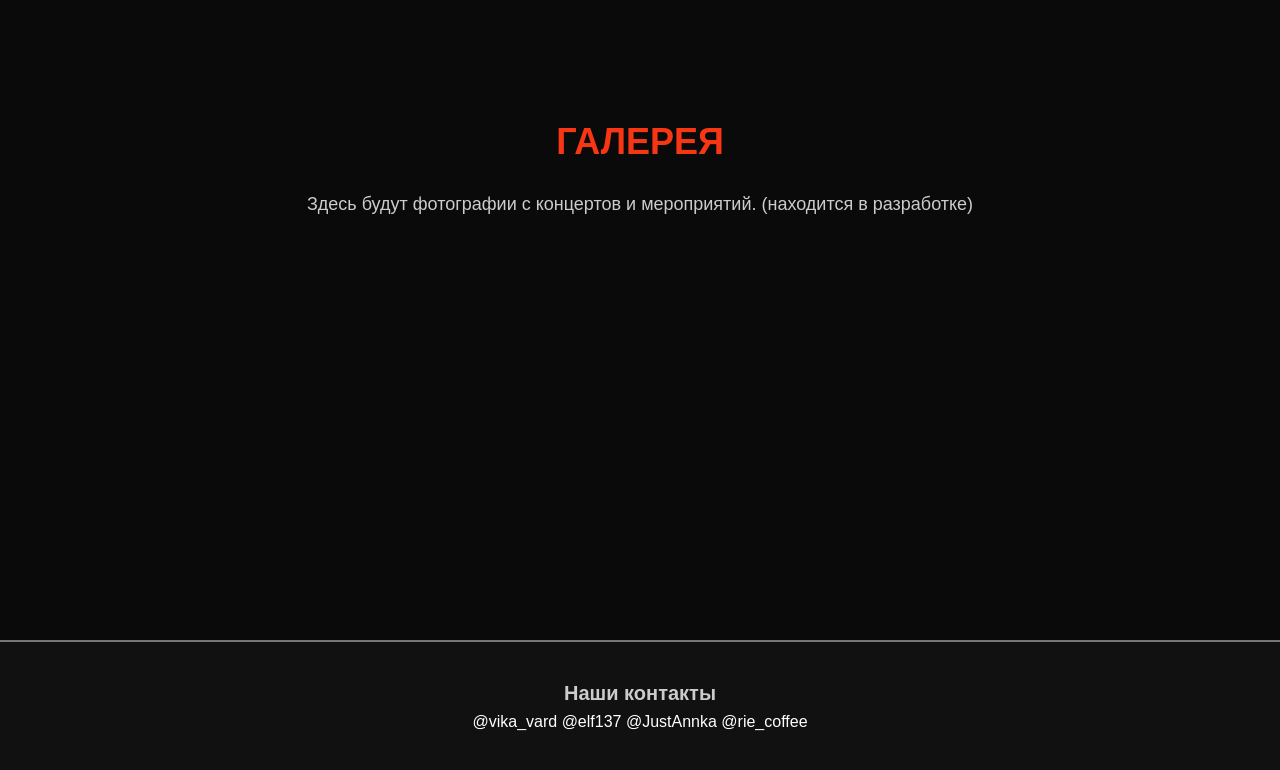
==== commit 033b1623: "Update index.html" ====
--- a/index.html
+++ b/index.html
@@ -53,6 +53,14 @@
             </div>
         </section>
 
+        <!-- Секция 2: Визитка -->
+        <section id="vizitka" class="page-section">
+            <div class="container">
+                <h2><a href="visit_cards.html">Визитки</a></h2>
+                <p>Контакты проекта и информация об авторах.</p>
+            </div>
+        </section>
+
        <!-- Секция 3: Музыка -->
         <section id="music" class="page-section">
             <div class="container">
@@ -61,16 +69,7 @@
             </div>
         </section>
 
-
-        <!-- Секция 4: Визитка -->
-        <section id="vizitka" class="page-section">
-            <div class="container">
-                <h2><a href="visit_cards.html">Визитки</a></h2>
-                <p>Контакты проекта и информация об авторах.</p>
-            </div>
-        </section>
-
-        <!-- Секция 5: Галерея -->
+        <!-- Секция 4: Галерея -->
         <section id="gallery" class="page-section">
             <div class="container">
                 <h2><a href="#gallery">Галерея</a></h2>
